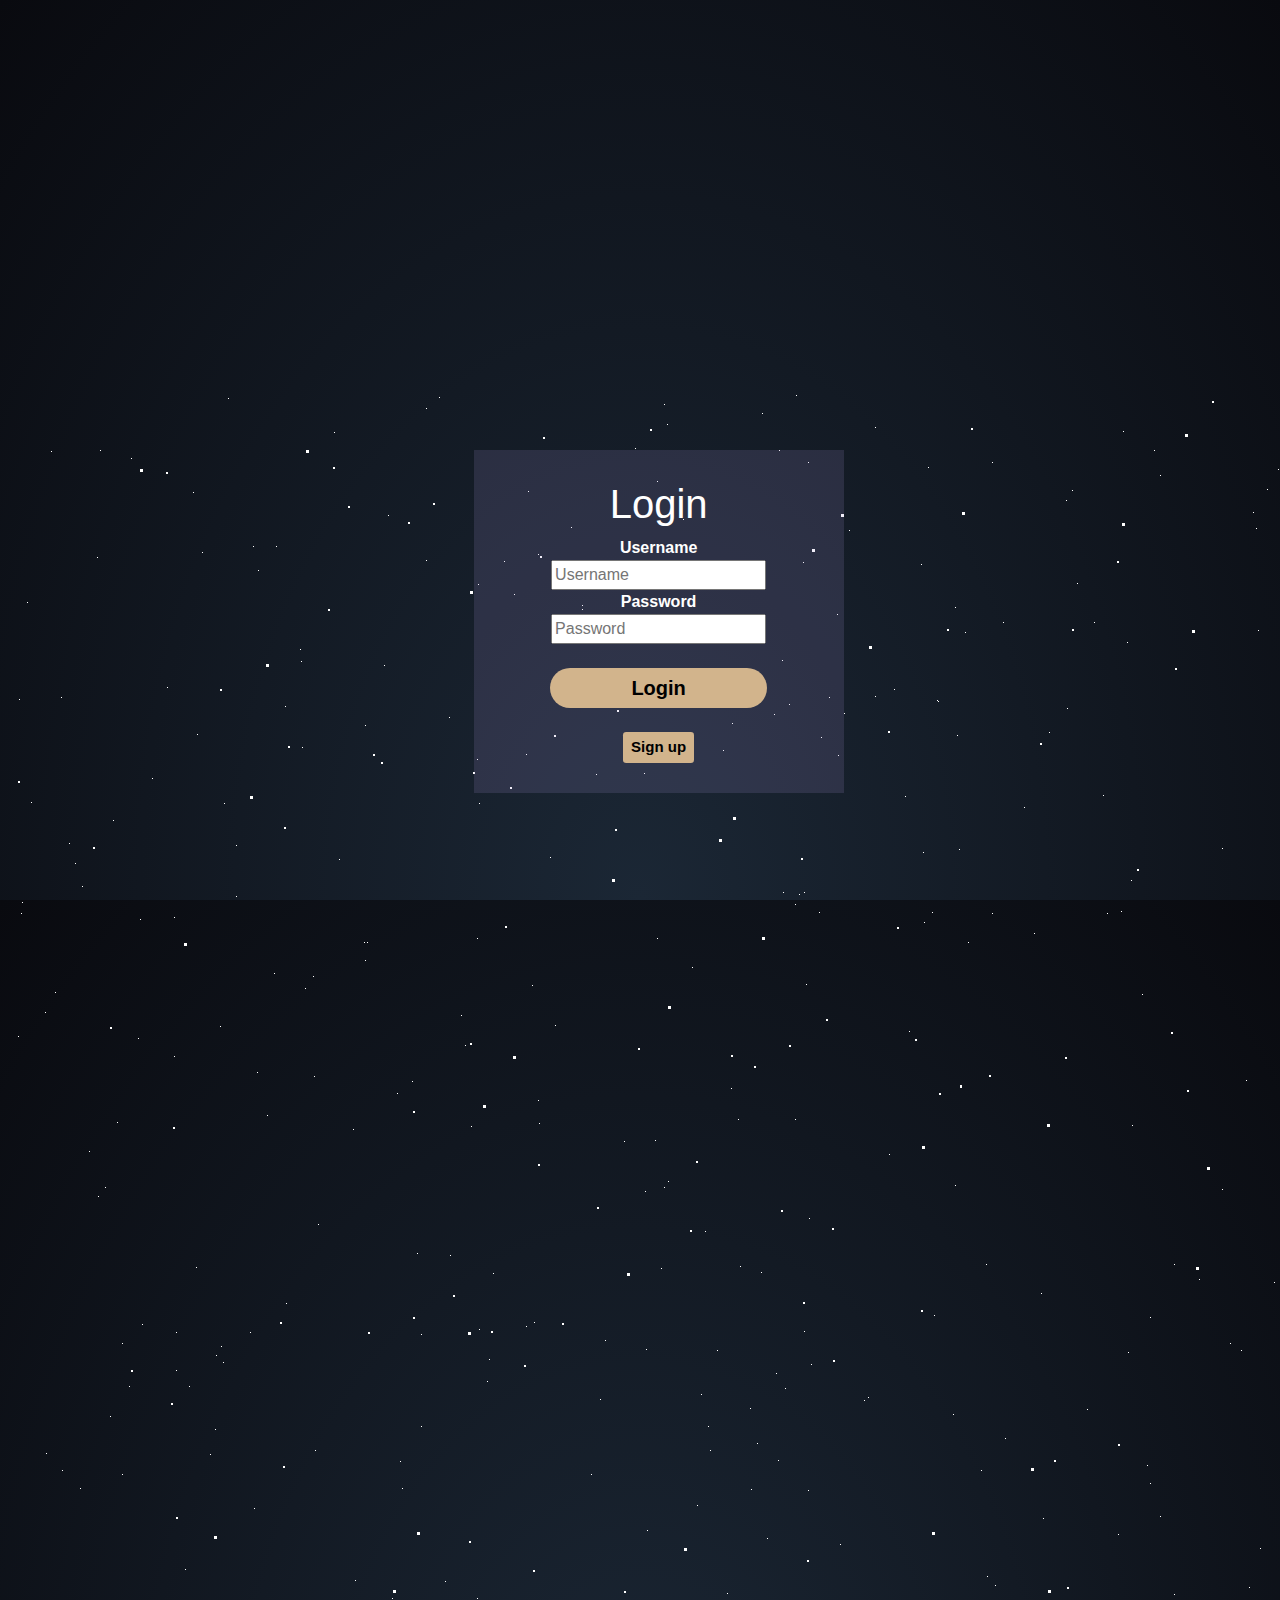
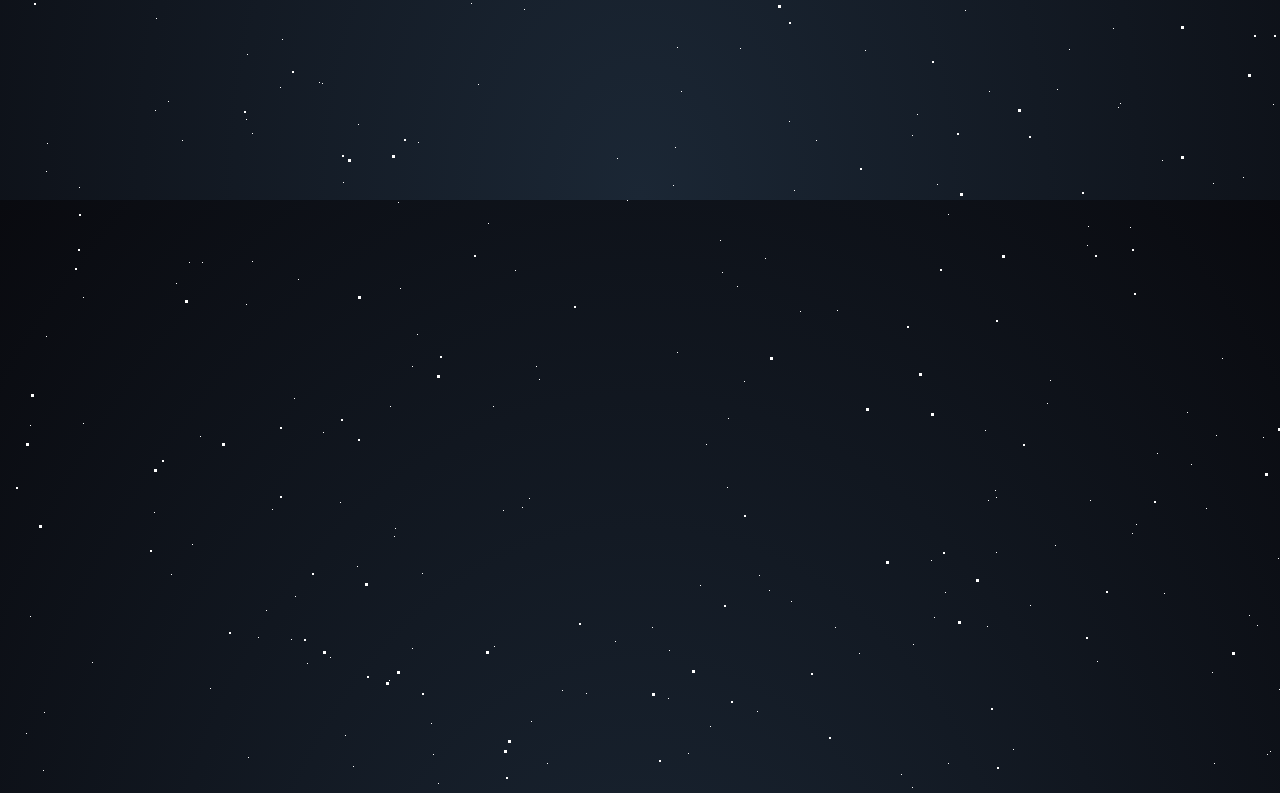
==== index.html @ b60993bc "Add files via upload" ====
<!DOCTYPE html>
<html lang="en">
<head>
        <title>Log In</title>
    <meta charset="UTF-8">
    <meta name="viewport" content="width=device-width, initial-scale=1.0">
    <meta http-equiv="X-UA-Compatible" content="ie=edge">
    <link href='https://fonts.googleapis.com/css?family=Lato:300,400,700' rel='stylesheet' type='text/css'>
    <link rel="stylesheet" href="CSS/style.css">
    <link rel="stylesheet" href="https://stackpath.bootstrapcdn.com/bootstrap/4.3.1/css/bootstrap.min.css" integrity="sha384-ggOyR0iXCbMQv3Xipma34MD+dH/1fQ784/j6cY/iJTQUOhcWr7x9JvoRxT2MZw1T" crossorigin="anonymous">
</head>
<body>
    <section class="wrapper">
        <div id="stars"></div>
        <div id="stars2"></div>
        <div id="stars3"></div>
    </section>

    <div id="wholepage">
            <!-- Login box creation -->
        <form  class="loginbox" autocomplete="off">
          <h1>Login</h1>
          <p>Username</p>
          <input type="text" id="userbox"  placeholder="Username">
          <p>Password</p>
          <input type="password" id="passwordbox" placeholder="Password">
          <br>
          <br>
          <button type="button" id="loginbutton" class="buttons" onclick="completeInfo();" >Login</button>
          <br>
          <br>
          </form>
      
            <!-- Sign up button creation -->
            <div id="signupDiv">
              <button id="signupbutton" class="btn btn-primary btn-sm" data-target="#popup" data-toggle="modal">Sign up</button>
            </div>
      
          <span id="loginResult"></span>
         <!-- <span id="userTaken"></span> -->
      
            <!-- Modal creation for registration-->
        <div class="modal fade" tabindex="-1" id="popup" data-keyboard="false" data-backdrop="static">
          <div class="modal-dialog modal-sm">
            <div class="modal-content">
              <div class="modal-header">
                <h4 id="registertitle" class="modal-title">Sign Up</h4>
                <button type="button" class="close" data-dismiss="modal" onclick="erase();">&times;</button>
      
              </div>
              <div class="modal-body">
                <form>
                  <div class="form-group">
                    <label for="inputUserName">Username</label>
                    <input class="form-control" type="text" id="inputUserName" />
                  </div>
                    <div class="form-group">
                      <label for="inputPassword">Password</label>
                      <input class="form-control" type="password" id="inputPassword" />
                    </div>
                </form>
              </div>
              <div class="modal-footer">
                <span id="registrationAlert"></span>
                <button id="registerButton" type="submit" class="btn btn-primary" onclick="register(); " >Register</button>
                <button type="button" class="btn btn-primary" data-dismiss="modal" onclick="erase();">Close</button>
              </div>
            </div>
          </div>
        </div>
      <script src="https://code.jquery.com/jquery-3.3.1.slim.min.js" integrity="sha384-q8i/X+965DzO0rT7abK41JStQIAqVgRVzpbzo5smXKp4YfRvH+8abtTE1Pi6jizo" crossorigin="anonymous"></script>
      <script src="https://cdnjs.cloudflare.com/ajax/libs/popper.js/1.14.7/umd/popper.min.js" integrity="sha384-UO2eT0CpHqdSJQ6hJty5KVphtPhzWj9WO1clHTMGa3JDZwrnQq4sF86dIHNDz0W1" crossorigin="anonymous"></script>
      <script src="https://stackpath.bootstrapcdn.com/bootstrap/4.3.1/js/bootstrap.min.js" integrity="sha384-JjSmVgyd0p3pXB1rRibZUAYoIIy6OrQ6VrjIEaFf/nJGzIxFDsf4x0xIM+B07jRM" crossorigin="anonymous"></script>
</body>
</html>
---- CSS/style.css ----
html {
    height: 100%;
    overflow: hidden;
    background: radial-gradient(ellipse at bottom, #1b2735 0%,#090a0f 100%);
}

.wrapper {
    position: absolute;
    top: 50%;
    left: 0;
    right: 0;
    color: #fff;
    text-align: center;
    letter-spacing: 10px;
    margin-top: -60px;
    padding-left: 10px;
}

h1{
    color: white;
    font-size: 90px;
}

#wholepage{
  width: 370px;
  padding: 30px;
  background: rgba(162, 148, 214, 0.164);
  position: absolute;
  text-align: center;
  margin: 0 auto;
  top: 50%;
  left: 37%;
}

#signupbutton
{
    background-color: tan;
    outline: none;
    border: none;
    color: black;
    font-weight: bold;
    font-size: 15px;
}

.loginbox p{
    margin: 0;
    padding: 0;
    font-weight: bold;
    color: white;
}

.buttons{
    background: tan;
    border: none;
    outline: none;
    height: 40px;
    font-size: 20px;
    font-weight: bold;
    width: 70%;
    border-radius: 30px;
}
.buttons:hover{
    background: rgb(32, 75, 168);
    color: white;
    border: none;
    outline: none;
    height: 40px;
    font-size: 20px;
    font-weight: bold;
    width: 70%;
    border-radius: 30px;
}

#stars {
    width: 1px;
    height: 1px;
    background: transparent;
    animation: animStar 50s linear infinite;
    box-shadow: 779px 1331px #fff, 324px 42px #fff, 303px 586px #fff,
    1312px 276px #fff, 451px 625px #fff, 521px 1931px #fff, 1087px 1871px #fff,
    36px 1546px #fff, 132px 934px #fff, 1698px 901px #fff, 1418px 664px #fff,
    1448px 1157px #fff, 1084px 232px #fff, 347px 1776px #fff, 1722px 243px #fff,
    1629px 835px #fff, 479px 969px #fff, 1231px 960px #fff, 586px 384px #fff,
    164px 527px #fff, 8px 646px #fff, 1150px 1126px #fff, 665px 1357px #fff,
    1556px 1982px #fff, 1260px 1961px #fff, 1675px 1741px #fff,
    1843px 1514px #fff, 718px 1628px #fff, 242px 1343px #fff, 1497px 1880px #fff,
    1364px 230px #fff, 1739px 1302px #fff, 636px 959px #fff, 304px 686px #fff,
    614px 751px #fff, 1935px 816px #fff, 1428px 60px #fff, 355px 335px #fff,
    1594px 158px #fff, 90px 60px #fff, 1553px 162px #fff, 1239px 1825px #fff,
    1945px 587px #fff, 749px 1785px #fff, 1987px 1172px #fff, 1301px 1237px #fff,
    1039px 342px #fff, 1585px 1481px #fff, 995px 1048px #fff, 524px 932px #fff,
    214px 413px #fff, 1701px 1300px #fff, 1037px 1613px #fff, 1871px 996px #fff,
    1360px 1635px #fff, 1110px 1313px #fff, 412px 1783px #fff, 1949px 177px #fff,
    903px 1854px #fff, 700px 1936px #fff, 378px 125px #fff, 308px 834px #fff,
    1118px 962px #fff, 1350px 1929px #fff, 781px 1811px #fff, 561px 137px #fff,
    757px 1148px #fff, 1670px 1979px #fff, 343px 739px #fff, 945px 795px #fff,
    576px 1903px #fff, 1078px 1436px #fff, 1583px 450px #fff, 1366px 474px #fff,
    297px 1873px #fff, 192px 162px #fff, 1624px 1633px #fff, 59px 453px #fff,
    82px 1872px #fff, 1933px 498px #fff, 1966px 1974px #fff, 1975px 1688px #fff,
    779px 314px #fff, 1858px 1543px #fff, 73px 1507px #fff, 1693px 975px #fff,
    1683px 108px #fff, 1768px 1654px #fff, 654px 14px #fff, 494px 171px #fff,
    1689px 1895px #fff, 1660px 263px #fff, 1031px 903px #fff, 1203px 1393px #fff,
    1333px 1421px #fff, 1113px 41px #fff, 1206px 1645px #fff, 1325px 1635px #fff,
    142px 388px #fff, 572px 215px #fff, 1535px 296px #fff, 1419px 407px #fff,
    1379px 1003px #fff, 329px 469px #fff, 1791px 1652px #fff, 935px 1802px #fff,
    1330px 1820px #fff, 421px 1933px #fff, 828px 365px #fff, 275px 316px #fff,
    707px 960px #fff, 1605px 1554px #fff, 625px 58px #fff, 717px 1697px #fff,
    1669px 246px #fff, 1925px 322px #fff, 1154px 1803px #fff, 1929px 295px #fff,
    1248px 240px #fff, 1045px 1755px #fff, 166px 942px #fff, 1888px 1773px #fff,
    678px 1963px #fff, 1370px 569px #fff, 1974px 1400px #fff, 1786px 460px #fff,
    51px 307px #fff, 784px 1400px #fff, 730px 1258px #fff, 1712px 393px #fff,
    416px 170px #fff, 1797px 1932px #fff, 572px 219px #fff, 1557px 1856px #fff,
    218px 8px #fff, 348px 1334px #fff, 469px 413px #fff, 385px 1738px #fff,
    1357px 1818px #fff, 240px 942px #fff, 248px 1847px #fff, 1535px 806px #fff,
    236px 1514px #fff, 1429px 1556px #fff, 73px 1633px #fff, 1398px 1121px #fff,
    671px 1301px #fff, 1404px 1663px #fff, 740px 1018px #fff, 1600px 377px #fff,
    785px 514px #fff, 112px 1084px #fff, 1915px 1887px #fff, 1463px 1848px #fff,
    687px 1115px #fff, 1268px 1768px #fff, 1729px 1425px #fff,
    1284px 1022px #fff, 801px 974px #fff, 1975px 1317px #fff, 1354px 834px #fff,
    1446px 1484px #fff, 1283px 1786px #fff, 11px 523px #fff, 1842px 236px #fff,
    1355px 654px #fff, 429px 7px #fff, 1033px 1128px #fff, 157px 297px #fff,
    545px 635px #fff, 52px 1080px #fff, 827px 1520px #fff, 1121px 490px #fff,
    9px 309px #fff, 1744px 1586px #fff, 1014px 417px #fff, 1534px 524px #fff,
    958px 552px #fff, 1403px 1496px #fff, 387px 703px #fff, 1522px 548px #fff,
    1355px 282px #fff, 1532px 601px #fff, 1838px 790px #fff, 290px 259px #fff,
    295px 598px #fff, 1601px 539px #fff, 1561px 1272px #fff, 34px 1922px #fff,
    1024px 543px #fff, 467px 369px #fff, 722px 333px #fff, 1976px 1255px #fff,
    766px 983px #fff, 1582px 1285px #fff, 12px 512px #fff, 617px 1410px #fff,
    682px 577px #fff, 1334px 1438px #fff, 439px 327px #fff, 1617px 1661px #fff,
    673px 129px #fff, 794px 941px #fff, 1386px 1902px #fff, 37px 1353px #fff,
    1467px 1353px #fff, 416px 18px #fff, 187px 344px #fff, 200px 1898px #fff,
    1491px 1619px #fff, 811px 347px #fff, 924px 1827px #fff, 945px 217px #fff,
    1735px 1228px #fff, 379px 1890px #fff, 79px 761px #fff, 825px 1837px #fff,
    1980px 1558px #fff, 1308px 1573px #fff, 1488px 1726px #fff,
    382px 1208px #fff, 522px 595px #fff, 1277px 1898px #fff, 354px 552px #fff,
    161px 1784px #fff, 614px 251px #fff, 526px 1576px #fff, 17px 212px #fff,
    179px 996px #fff, 467px 1208px #fff, 1944px 1838px #fff, 1140px 1093px #fff,
    858px 1007px #fff, 200px 1064px #fff, 423px 1964px #fff, 1945px 439px #fff,
    1377px 689px #fff, 1120px 1437px #fff, 1876px 668px #fff, 907px 1324px #fff,
    343px 1976px #fff, 1816px 1501px #fff, 1849px 177px #fff, 647px 91px #fff,
    1984px 1012px #fff, 1336px 1300px #fff, 128px 648px #fff, 305px 1060px #fff,
    1324px 826px #fff, 1263px 1314px #fff, 1801px 629px #fff, 1614px 1555px #fff,
    1634px 90px #fff, 1603px 452px #fff, 891px 1984px #fff, 1556px 1906px #fff,
    121px 68px #fff, 1676px 1714px #fff, 516px 936px #fff, 1947px 1492px #fff,
    1455px 1519px #fff, 45px 602px #fff, 205px 1039px #fff, 793px 172px #fff,
    1562px 1739px #fff, 1056px 110px #fff, 1512px 379px #fff, 1795px 1621px #fff,
    1848px 607px #fff, 262px 1719px #fff, 477px 991px #fff, 483px 883px #fff,
    1239px 1197px #fff, 1496px 647px #fff, 1649px 25px #fff, 1491px 1946px #fff,
    119px 996px #fff, 179px 1472px #fff, 1341px 808px #fff, 1565px 1700px #fff,
    407px 1544px #fff, 1754px 357px #fff, 1288px 981px #fff, 902px 1997px #fff,
    1755px 1668px #fff, 186px 877px #fff, 1202px 1882px #fff, 461px 1213px #fff,
    1400px 748px #fff, 1969px 1899px #fff, 809px 522px #fff, 514px 1219px #fff,
    374px 275px #fff, 938px 1973px #fff, 357px 552px #fff, 144px 1722px #fff,
    1572px 912px #fff, 402px 1858px #fff, 1544px 1195px #fff, 667px 1257px #fff,
    727px 1496px #fff, 993px 232px #fff, 1772px 313px #fff, 1040px 1590px #fff,
    1204px 1973px #fff, 1268px 79px #fff, 1555px 1048px #fff, 986px 1707px #fff,
    978px 1710px #fff, 713px 360px #fff, 407px 863px #fff, 461px 736px #fff,
    284px 1608px #fff, 103px 430px #fff, 1283px 1319px #fff, 977px 1186px #fff,
    1966px 1516px #fff, 1287px 1129px #fff, 70px 1098px #fff, 1189px 889px #fff,
    1126px 1734px #fff, 309px 1292px #fff, 879px 764px #fff, 65px 473px #fff,
    1003px 1959px #fff, 658px 791px #fff, 402px 1576px #fff, 35px 622px #fff,
    529px 1589px #fff, 164px 666px #fff, 1876px 1290px #fff, 1541px 526px #fff,
    270px 1297px #fff, 440px 865px #fff, 1500px 802px #fff, 182px 1754px #fff,
    1264px 892px #fff, 272px 1249px #fff, 1289px 1535px #fff, 190px 1646px #fff,
    955px 242px #fff, 1456px 1597px #fff, 1727px 1983px #fff, 635px 801px #fff,
    226px 455px #fff, 1396px 1710px #fff, 849px 1863px #fff, 237px 1264px #fff,
    839px 140px #fff, 1122px 735px #fff, 1280px 15px #fff, 1318px 242px #fff,
    1819px 1148px #fff, 333px 1392px #fff, 1949px 553px #fff, 1878px 1332px #fff,
    467px 548px #fff, 1812px 1082px #fff, 1067px 193px #fff, 243px 156px #fff,
    483px 1616px #fff, 1714px 933px #fff, 759px 1800px #fff, 1822px 995px #fff,
    1877px 572px #fff, 581px 1084px #fff, 107px 732px #fff, 642px 1837px #fff,
    166px 1493px #fff, 1555px 198px #fff, 819px 307px #fff, 947px 345px #fff,
    827px 224px #fff, 927px 1394px #fff, 540px 467px #fff, 1093px 405px #fff,
    1140px 927px #fff, 130px 529px #fff, 33px 1980px #fff, 1147px 1663px #fff,
    1616px 1436px #fff, 528px 710px #fff, 798px 1100px #fff, 505px 1480px #fff,
    899px 641px #fff, 1909px 1949px #fff, 1311px 964px #fff, 979px 1301px #fff,
    1393px 969px #fff, 1793px 1886px #fff, 292px 357px #fff, 1196px 1718px #fff,
    1290px 1994px #fff, 537px 1973px #fff, 1181px 1674px #fff,
    1740px 1566px #fff, 1307px 265px #fff, 922px 522px #fff, 1892px 472px #fff,
    384px 1746px #fff, 392px 1098px #fff, 647px 548px #fff, 390px 1498px #fff,
    1246px 138px #fff, 730px 876px #fff, 192px 1472px #fff, 1790px 1789px #fff,
    928px 311px #fff, 1253px 1647px #fff, 747px 1921px #fff, 1561px 1025px #fff,
    1533px 1292px #fff, 1985px 195px #fff, 728px 729px #fff, 1712px 1936px #fff,
    512px 1717px #fff, 1528px 483px #fff, 313px 1642px #fff, 281px 1849px #fff,
    1212px 799px #fff, 435px 1191px #fff, 1422px 611px #fff, 1718px 1964px #fff,
    411px 944px #fff, 210px 636px #fff, 1502px 1295px #fff, 1434px 349px #fff,
    769px 60px #fff, 747px 1053px #fff, 789px 504px #fff, 1436px 1264px #fff,
    1893px 1225px #fff, 1394px 1788px #fff, 1108px 1317px #fff,
    1673px 1395px #fff, 854px 1010px #fff, 1705px 80px #fff, 1858px 148px #fff,
    1729px 344px #fff, 1388px 664px #fff, 895px 406px #fff, 1479px 157px #fff,
    1441px 1157px #fff, 552px 1900px #fff, 516px 364px #fff, 1647px 189px #fff,
    1427px 1071px #fff, 785px 729px #fff, 1080px 1710px #fff, 504px 204px #fff,
    1177px 1622px #fff, 657px 34px #fff, 1296px 1099px #fff, 248px 180px #fff,
    1212px 1568px #fff, 667px 1562px #fff, 695px 841px #fff, 1608px 1247px #fff,
    751px 882px #fff, 87px 167px #fff, 607px 1368px #fff, 1363px 1203px #fff,
    1836px 317px #fff, 1668px 1703px #fff, 830px 1154px #fff, 1721px 1398px #fff,
    1601px 1280px #fff, 976px 874px #fff, 1743px 254px #fff, 1020px 1815px #fff,
    1670px 1766px #fff, 1890px 735px #fff, 1379px 136px #fff, 1864px 695px #fff,
    206px 965px #fff, 1404px 1932px #fff, 1923px 1360px #fff, 247px 682px #fff,
    519px 1708px #fff, 645px 750px #fff, 1164px 1204px #fff, 834px 323px #fff,
    172px 1350px #fff, 213px 972px #fff, 1837px 190px #fff, 285px 1806px #fff,
    1047px 1299px #fff, 1548px 825px #fff, 1730px 324px #fff, 1346px 1909px #fff,
    772px 270px #fff, 345px 1190px #fff, 478px 1433px #fff, 1479px 25px #fff,
    1994px 1830px #fff, 1744px 732px #fff, 20px 1635px #fff, 690px 1795px #fff,
    1594px 569px #fff, 579px 245px #fff, 1398px 733px #fff, 408px 1352px #fff,
    1774px 120px #fff, 1152px 1370px #fff, 1698px 1810px #fff, 710px 1450px #fff,
    665px 286px #fff, 493px 1720px #fff, 786px 5px #fff, 637px 1140px #fff,
    764px 324px #fff, 927px 310px #fff, 938px 1424px #fff, 1884px 744px #fff,
    913px 462px #fff, 1831px 1936px #fff, 1527px 249px #fff, 36px 1381px #fff,
    1597px 581px #fff, 1530px 355px #fff, 949px 459px #fff, 799px 828px #fff,
    242px 1471px #fff, 654px 797px #fff, 796px 594px #fff, 1365px 678px #fff,
    752px 23px #fff, 1630px 541px #fff, 982px 72px #fff, 1733px 1831px #fff,
    21px 412px #fff, 775px 998px #fff, 335px 1945px #fff, 264px 583px #fff,
    158px 1311px #fff, 528px 164px #fff, 1978px 574px #fff, 717px 1203px #fff,
    734px 1591px #fff, 1555px 820px #fff, 16px 1943px #fff, 1625px 1177px #fff,
    1236px 690px #fff, 1585px 1590px #fff, 1737px 1728px #fff, 721px 698px #fff,
    1804px 1186px #fff, 166px 980px #fff, 1850px 230px #fff, 330px 1712px #fff,
    95px 797px #fff, 1948px 1078px #fff, 469px 939px #fff, 1269px 1899px #fff,
    955px 1220px #fff, 1137px 1075px #fff, 312px 1293px #fff, 986px 1762px #fff,
    1103px 1238px #fff, 428px 1993px #fff, 355px 570px #fff, 977px 1836px #fff,
    1395px 1092px #fff, 276px 913px #fff, 1743px 656px #fff, 773px 502px #fff,
    1686px 1322px #fff, 1516px 1945px #fff, 1334px 501px #fff, 266px 156px #fff,
    455px 655px #fff, 798px 72px #fff, 1059px 1259px #fff, 1402px 1687px #fff,
    236px 1329px #fff, 1455px 786px #fff, 146px 1228px #fff, 1851px 823px #fff,
    1062px 100px #fff, 1220px 953px #fff, 20px 1826px #fff, 36px 1063px #fff,
    1525px 338px #fff, 790px 1521px #fff, 741px 1099px #fff, 288px 1489px #fff,
    700px 1060px #fff, 390px 1071px #fff, 411px 1036px #fff, 1853px 1072px #fff,
    1446px 1085px #fff, 1164px 874px #fff, 924px 925px #fff, 291px 271px #fff,
    1257px 1964px #fff, 1580px 1352px #fff, 1507px 1216px #fff, 211px 956px #fff,
    985px 1195px #fff, 975px 1640px #fff, 518px 101px #fff, 663px 1395px #fff,
    914px 532px #fff, 145px 1320px #fff, 69px 1397px #fff, 982px 523px #fff,
    257px 725px #fff, 1599px 831px #fff, 1636px 1513px #fff, 1250px 1158px #fff,
    1132px 604px #fff, 183px 102px #fff, 1057px 318px #fff, 1247px 1835px #fff,
    1983px 1110px #fff, 1077px 1455px #fff, 921px 1770px #fff, 806px 1350px #fff,
    1938px 1992px #fff, 855px 1260px #fff, 902px 1345px #fff, 658px 1908px #fff,
    1845px 679px #fff, 712px 1482px #fff, 595px 950px #fff, 1784px 1992px #fff,
    1847px 1785px #fff, 691px 1004px #fff, 175px 1179px #fff, 1666px 1911px #fff,
    41px 61px #fff, 971px 1080px #fff, 1830px 1450px #fff, 1351px 1518px #fff,
    1257px 99px #fff, 1395px 1498px #fff, 1117px 252px #fff, 1779px 597px #fff,
    1346px 729px #fff, 1108px 1144px #fff, 402px 691px #fff, 72px 496px #fff,
    1673px 1604px #fff, 1497px 974px #fff, 1865px 1664px #fff, 88px 806px #fff,
    918px 77px #fff, 244px 1118px #fff, 256px 1820px #fff, 1851px 1840px #fff,
    605px 1851px #fff, 634px 383px #fff, 865px 37px #fff, 943px 1024px #fff,
    1951px 177px #fff, 1097px 523px #fff, 985px 1700px #fff, 1243px 122px #fff,
    768px 1070px #fff, 468px 194px #fff, 320px 1867px #fff, 1850px 185px #fff,
    380px 1616px #fff, 468px 1294px #fff, 1122px 1743px #fff, 884px 299px #fff,
    1300px 1917px #fff, 1860px 396px #fff, 1270px 990px #fff, 529px 733px #fff,
    1975px 1347px #fff, 1885px 685px #fff, 226px 506px #fff, 651px 878px #fff,
    1323px 680px #fff, 1284px 680px #fff, 238px 1967px #fff, 911px 174px #fff,
    1111px 521px #fff, 1150px 85px #fff, 794px 502px #fff, 484px 1856px #fff,
    1809px 368px #fff, 112px 953px #fff, 590px 1009px #fff, 1655px 311px #fff,
    100px 1026px #fff, 1803px 352px #fff, 865px 306px #fff, 1077px 1019px #fff,
    1335px 872px #fff, 1647px 1298px #fff, 1233px 1387px #fff, 698px 1036px #fff,
    659px 1860px #fff, 388px 1412px #fff, 1212px 458px #fff, 755px 1468px #fff,
    696px 1654px #fff, 1144px 60px #fff;
}

#stars:after {
    content: '';
    position: absolute;
    top: 2000px;
    width: 1px;
    height: 1px;
    background: transparent;
    box-shadow: 779px 1331px #fff, 324px 42px #fff, 303px 586px #fff,
    1312px 276px #fff, 451px 625px #fff, 521px 1931px #fff, 1087px 1871px #fff,
    36px 1546px #fff, 132px 934px #fff, 1698px 901px #fff, 1418px 664px #fff,
    1448px 1157px #fff, 1084px 232px #fff, 347px 1776px #fff, 1722px 243px #fff,
    1629px 835px #fff, 479px 969px #fff, 1231px 960px #fff, 586px 384px #fff,
    164px 527px #fff, 8px 646px #fff, 1150px 1126px #fff, 665px 1357px #fff,
    1556px 1982px #fff, 1260px 1961px #fff, 1675px 1741px #fff,
    1843px 1514px #fff, 718px 1628px #fff, 242px 1343px #fff, 1497px 1880px #fff,
    1364px 230px #fff, 1739px 1302px #fff, 636px 959px #fff, 304px 686px #fff,
    614px 751px #fff, 1935px 816px #fff, 1428px 60px #fff, 355px 335px #fff,
    1594px 158px #fff, 90px 60px #fff, 1553px 162px #fff, 1239px 1825px #fff,
    1945px 587px #fff, 749px 1785px #fff, 1987px 1172px #fff, 1301px 1237px #fff,
    1039px 342px #fff, 1585px 1481px #fff, 995px 1048px #fff, 524px 932px #fff,
    214px 413px #fff, 1701px 1300px #fff, 1037px 1613px #fff, 1871px 996px #fff,
    1360px 1635px #fff, 1110px 1313px #fff, 412px 1783px #fff, 1949px 177px #fff,
    903px 1854px #fff, 700px 1936px #fff, 378px 125px #fff, 308px 834px #fff,
    1118px 962px #fff, 1350px 1929px #fff, 781px 1811px #fff, 561px 137px #fff,
    757px 1148px #fff, 1670px 1979px #fff, 343px 739px #fff, 945px 795px #fff,
    576px 1903px #fff, 1078px 1436px #fff, 1583px 450px #fff, 1366px 474px #fff,
    297px 1873px #fff, 192px 162px #fff, 1624px 1633px #fff, 59px 453px #fff,
    82px 1872px #fff, 1933px 498px #fff, 1966px 1974px #fff, 1975px 1688px #fff,
    779px 314px #fff, 1858px 1543px #fff, 73px 1507px #fff, 1693px 975px #fff,
    1683px 108px #fff, 1768px 1654px #fff, 654px 14px #fff, 494px 171px #fff,
    1689px 1895px #fff, 1660px 263px #fff, 1031px 903px #fff, 1203px 1393px #fff,
    1333px 1421px #fff, 1113px 41px #fff, 1206px 1645px #fff, 1325px 1635px #fff,
    142px 388px #fff, 572px 215px #fff, 1535px 296px #fff, 1419px 407px #fff,
    1379px 1003px #fff, 329px 469px #fff, 1791px 1652px #fff, 935px 1802px #fff,
    1330px 1820px #fff, 421px 1933px #fff, 828px 365px #fff, 275px 316px #fff,
    707px 960px #fff, 1605px 1554px #fff, 625px 58px #fff, 717px 1697px #fff,
    1669px 246px #fff, 1925px 322px #fff, 1154px 1803px #fff, 1929px 295px #fff,
    1248px 240px #fff, 1045px 1755px #fff, 166px 942px #fff, 1888px 1773px #fff,
    678px 1963px #fff, 1370px 569px #fff, 1974px 1400px #fff, 1786px 460px #fff,
    51px 307px #fff, 784px 1400px #fff, 730px 1258px #fff, 1712px 393px #fff,
    416px 170px #fff, 1797px 1932px #fff, 572px 219px #fff, 1557px 1856px #fff,
    218px 8px #fff, 348px 1334px #fff, 469px 413px #fff, 385px 1738px #fff,
    1357px 1818px #fff, 240px 942px #fff, 248px 1847px #fff, 1535px 806px #fff,
    236px 1514px #fff, 1429px 1556px #fff, 73px 1633px #fff, 1398px 1121px #fff,
    671px 1301px #fff, 1404px 1663px #fff, 740px 1018px #fff, 1600px 377px #fff,
    785px 514px #fff, 112px 1084px #fff, 1915px 1887px #fff, 1463px 1848px #fff,
    687px 1115px #fff, 1268px 1768px #fff, 1729px 1425px #fff,
    1284px 1022px #fff, 801px 974px #fff, 1975px 1317px #fff, 1354px 834px #fff,
    1446px 1484px #fff, 1283px 1786px #fff, 11px 523px #fff, 1842px 236px #fff,
    1355px 654px #fff, 429px 7px #fff, 1033px 1128px #fff, 157px 297px #fff,
    545px 635px #fff, 52px 1080px #fff, 827px 1520px #fff, 1121px 490px #fff,
    9px 309px #fff, 1744px 1586px #fff, 1014px 417px #fff, 1534px 524px #fff,
    958px 552px #fff, 1403px 1496px #fff, 387px 703px #fff, 1522px 548px #fff,
    1355px 282px #fff, 1532px 601px #fff, 1838px 790px #fff, 290px 259px #fff,
    295px 598px #fff, 1601px 539px #fff, 1561px 1272px #fff, 34px 1922px #fff,
    1024px 543px #fff, 467px 369px #fff, 722px 333px #fff, 1976px 1255px #fff,
    766px 983px #fff, 1582px 1285px #fff, 12px 512px #fff, 617px 1410px #fff,
    682px 577px #fff, 1334px 1438px #fff, 439px 327px #fff, 1617px 1661px #fff,
    673px 129px #fff, 794px 941px #fff, 1386px 1902px #fff, 37px 1353px #fff,
    1467px 1353px #fff, 416px 18px #fff, 187px 344px #fff, 200px 1898px #fff,
    1491px 1619px #fff, 811px 347px #fff, 924px 1827px #fff, 945px 217px #fff,
    1735px 1228px #fff, 379px 1890px #fff, 79px 761px #fff, 825px 1837px #fff,
    1980px 1558px #fff, 1308px 1573px #fff, 1488px 1726px #fff,
    382px 1208px #fff, 522px 595px #fff, 1277px 1898px #fff, 354px 552px #fff,
    161px 1784px #fff, 614px 251px #fff, 526px 1576px #fff, 17px 212px #fff,
    179px 996px #fff, 467px 1208px #fff, 1944px 1838px #fff, 1140px 1093px #fff,
    858px 1007px #fff, 200px 1064px #fff, 423px 1964px #fff, 1945px 439px #fff,
    1377px 689px #fff, 1120px 1437px #fff, 1876px 668px #fff, 907px 1324px #fff,
    343px 1976px #fff, 1816px 1501px #fff, 1849px 177px #fff, 647px 91px #fff,
    1984px 1012px #fff, 1336px 1300px #fff, 128px 648px #fff, 305px 1060px #fff,
    1324px 826px #fff, 1263px 1314px #fff, 1801px 629px #fff, 1614px 1555px #fff,
    1634px 90px #fff, 1603px 452px #fff, 891px 1984px #fff, 1556px 1906px #fff,
    121px 68px #fff, 1676px 1714px #fff, 516px 936px #fff, 1947px 1492px #fff,
    1455px 1519px #fff, 45px 602px #fff, 205px 1039px #fff, 793px 172px #fff,
    1562px 1739px #fff, 1056px 110px #fff, 1512px 379px #fff, 1795px 1621px #fff,
    1848px 607px #fff, 262px 1719px #fff, 477px 991px #fff, 483px 883px #fff,
    1239px 1197px #fff, 1496px 647px #fff, 1649px 25px #fff, 1491px 1946px #fff,
    119px 996px #fff, 179px 1472px #fff, 1341px 808px #fff, 1565px 1700px #fff,
    407px 1544px #fff, 1754px 357px #fff, 1288px 981px #fff, 902px 1997px #fff,
    1755px 1668px #fff, 186px 877px #fff, 1202px 1882px #fff, 461px 1213px #fff,
    1400px 748px #fff, 1969px 1899px #fff, 809px 522px #fff, 514px 1219px #fff,
    374px 275px #fff, 938px 1973px #fff, 357px 552px #fff, 144px 1722px #fff,
    1572px 912px #fff, 402px 1858px #fff, 1544px 1195px #fff, 667px 1257px #fff,
    727px 1496px #fff, 993px 232px #fff, 1772px 313px #fff, 1040px 1590px #fff,
    1204px 1973px #fff, 1268px 79px #fff, 1555px 1048px #fff, 986px 1707px #fff,
    978px 1710px #fff, 713px 360px #fff, 407px 863px #fff, 461px 736px #fff,
    284px 1608px #fff, 103px 430px #fff, 1283px 1319px #fff, 977px 1186px #fff,
    1966px 1516px #fff, 1287px 1129px #fff, 70px 1098px #fff, 1189px 889px #fff,
    1126px 1734px #fff, 309px 1292px #fff, 879px 764px #fff, 65px 473px #fff,
    1003px 1959px #fff, 658px 791px #fff, 402px 1576px #fff, 35px 622px #fff,
    529px 1589px #fff, 164px 666px #fff, 1876px 1290px #fff, 1541px 526px #fff,
    270px 1297px #fff, 440px 865px #fff, 1500px 802px #fff, 182px 1754px #fff,
    1264px 892px #fff, 272px 1249px #fff, 1289px 1535px #fff, 190px 1646px #fff,
    955px 242px #fff, 1456px 1597px #fff, 1727px 1983px #fff, 635px 801px #fff,
    226px 455px #fff, 1396px 1710px #fff, 849px 1863px #fff, 237px 1264px #fff,
    839px 140px #fff, 1122px 735px #fff, 1280px 15px #fff, 1318px 242px #fff,
    1819px 1148px #fff, 333px 1392px #fff, 1949px 553px #fff, 1878px 1332px #fff,
    467px 548px #fff, 1812px 1082px #fff, 1067px 193px #fff, 243px 156px #fff,
    483px 1616px #fff, 1714px 933px #fff, 759px 1800px #fff, 1822px 995px #fff,
    1877px 572px #fff, 581px 1084px #fff, 107px 732px #fff, 642px 1837px #fff,
    166px 1493px #fff, 1555px 198px #fff, 819px 307px #fff, 947px 345px #fff,
    827px 224px #fff, 927px 1394px #fff, 540px 467px #fff, 1093px 405px #fff,
    1140px 927px #fff, 130px 529px #fff, 33px 1980px #fff, 1147px 1663px #fff,
    1616px 1436px #fff, 528px 710px #fff, 798px 1100px #fff, 505px 1480px #fff,
    899px 641px #fff, 1909px 1949px #fff, 1311px 964px #fff, 979px 1301px #fff,
    1393px 969px #fff, 1793px 1886px #fff, 292px 357px #fff, 1196px 1718px #fff,
    1290px 1994px #fff, 537px 1973px #fff, 1181px 1674px #fff,
    1740px 1566px #fff, 1307px 265px #fff, 922px 522px #fff, 1892px 472px #fff,
    384px 1746px #fff, 392px 1098px #fff, 647px 548px #fff, 390px 1498px #fff,
    1246px 138px #fff, 730px 876px #fff, 192px 1472px #fff, 1790px 1789px #fff,
    928px 311px #fff, 1253px 1647px #fff, 747px 1921px #fff, 1561px 1025px #fff,
    1533px 1292px #fff, 1985px 195px #fff, 728px 729px #fff, 1712px 1936px #fff,
    512px 1717px #fff, 1528px 483px #fff, 313px 1642px #fff, 281px 1849px #fff,
    1212px 799px #fff, 435px 1191px #fff, 1422px 611px #fff, 1718px 1964px #fff,
    411px 944px #fff, 210px 636px #fff, 1502px 1295px #fff, 1434px 349px #fff,
    769px 60px #fff, 747px 1053px #fff, 789px 504px #fff, 1436px 1264px #fff,
    1893px 1225px #fff, 1394px 1788px #fff, 1108px 1317px #fff,
    1673px 1395px #fff, 854px 1010px #fff, 1705px 80px #fff, 1858px 148px #fff,
    1729px 344px #fff, 1388px 664px #fff, 895px 406px #fff, 1479px 157px #fff,
    1441px 1157px #fff, 552px 1900px #fff, 516px 364px #fff, 1647px 189px #fff,
    1427px 1071px #fff, 785px 729px #fff, 1080px 1710px #fff, 504px 204px #fff,
    1177px 1622px #fff, 657px 34px #fff, 1296px 1099px #fff, 248px 180px #fff,
    1212px 1568px #fff, 667px 1562px #fff, 695px 841px #fff, 1608px 1247px #fff,
    751px 882px #fff, 87px 167px #fff, 607px 1368px #fff, 1363px 1203px #fff,
    1836px 317px #fff, 1668px 1703px #fff, 830px 1154px #fff, 1721px 1398px #fff,
    1601px 1280px #fff, 976px 874px #fff, 1743px 254px #fff, 1020px 1815px #fff,
    1670px 1766px #fff, 1890px 735px #fff, 1379px 136px #fff, 1864px 695px #fff,
    206px 965px #fff, 1404px 1932px #fff, 1923px 1360px #fff, 247px 682px #fff,
    519px 1708px #fff, 645px 750px #fff, 1164px 1204px #fff, 834px 323px #fff,
    172px 1350px #fff, 213px 972px #fff, 1837px 190px #fff, 285px 1806px #fff,
    1047px 1299px #fff, 1548px 825px #fff, 1730px 324px #fff, 1346px 1909px #fff,
    772px 270px #fff, 345px 1190px #fff, 478px 1433px #fff, 1479px 25px #fff,
    1994px 1830px #fff, 1744px 732px #fff, 20px 1635px #fff, 690px 1795px #fff,
    1594px 569px #fff, 579px 245px #fff, 1398px 733px #fff, 408px 1352px #fff,
    1774px 120px #fff, 1152px 1370px #fff, 1698px 1810px #fff, 710px 1450px #fff,
    665px 286px #fff, 493px 1720px #fff, 786px 5px #fff, 637px 1140px #fff,
    764px 324px #fff, 927px 310px #fff, 938px 1424px #fff, 1884px 744px #fff,
    913px 462px #fff, 1831px 1936px #fff, 1527px 249px #fff, 36px 1381px #fff,
    1597px 581px #fff, 1530px 355px #fff, 949px 459px #fff, 799px 828px #fff,
    242px 1471px #fff, 654px 797px #fff, 796px 594px #fff, 1365px 678px #fff,
    752px 23px #fff, 1630px 541px #fff, 982px 72px #fff, 1733px 1831px #fff,
    21px 412px #fff, 775px 998px #fff, 335px 1945px #fff, 264px 583px #fff,
    158px 1311px #fff, 528px 164px #fff, 1978px 574px #fff, 717px 1203px #fff,
    734px 1591px #fff, 1555px 820px #fff, 16px 1943px #fff, 1625px 1177px #fff,
    1236px 690px #fff, 1585px 1590px #fff, 1737px 1728px #fff, 721px 698px #fff,
    1804px 1186px #fff, 166px 980px #fff, 1850px 230px #fff, 330px 1712px #fff,
    95px 797px #fff, 1948px 1078px #fff, 469px 939px #fff, 1269px 1899px #fff,
    955px 1220px #fff, 1137px 1075px #fff, 312px 1293px #fff, 986px 1762px #fff,
    1103px 1238px #fff, 428px 1993px #fff, 355px 570px #fff, 977px 1836px #fff,
    1395px 1092px #fff, 276px 913px #fff, 1743px 656px #fff, 773px 502px #fff,
    1686px 1322px #fff, 1516px 1945px #fff, 1334px 501px #fff, 266px 156px #fff,
    455px 655px #fff, 798px 72px #fff, 1059px 1259px #fff, 1402px 1687px #fff,
    236px 1329px #fff, 1455px 786px #fff, 146px 1228px #fff, 1851px 823px #fff,
    1062px 100px #fff, 1220px 953px #fff, 20px 1826px #fff, 36px 1063px #fff,
    1525px 338px #fff, 790px 1521px #fff, 741px 1099px #fff, 288px 1489px #fff,
    700px 1060px #fff, 390px 1071px #fff, 411px 1036px #fff, 1853px 1072px #fff,
    1446px 1085px #fff, 1164px 874px #fff, 924px 925px #fff, 291px 271px #fff,
    1257px 1964px #fff, 1580px 1352px #fff, 1507px 1216px #fff, 211px 956px #fff,
    985px 1195px #fff, 975px 1640px #fff, 518px 101px #fff, 663px 1395px #fff,
    914px 532px #fff, 145px 1320px #fff, 69px 1397px #fff, 982px 523px #fff,
    257px 725px #fff, 1599px 831px #fff, 1636px 1513px #fff, 1250px 1158px #fff,
    1132px 604px #fff, 183px 102px #fff, 1057px 318px #fff, 1247px 1835px #fff,
    1983px 1110px #fff, 1077px 1455px #fff, 921px 1770px #fff, 806px 1350px #fff,
    1938px 1992px #fff, 855px 1260px #fff, 902px 1345px #fff, 658px 1908px #fff,
    1845px 679px #fff, 712px 1482px #fff, 595px 950px #fff, 1784px 1992px #fff,
    1847px 1785px #fff, 691px 1004px #fff, 175px 1179px #fff, 1666px 1911px #fff,
    41px 61px #fff, 971px 1080px #fff, 1830px 1450px #fff, 1351px 1518px #fff,
    1257px 99px #fff, 1395px 1498px #fff, 1117px 252px #fff, 1779px 597px #fff,
    1346px 729px #fff, 1108px 1144px #fff, 402px 691px #fff, 72px 496px #fff,
    1673px 1604px #fff, 1497px 974px #fff, 1865px 1664px #fff, 88px 806px #fff,
    918px 77px #fff, 244px 1118px #fff, 256px 1820px #fff, 1851px 1840px #fff,
    605px 1851px #fff, 634px 383px #fff, 865px 37px #fff, 943px 1024px #fff,
    1951px 177px #fff, 1097px 523px #fff, 985px 1700px #fff, 1243px 122px #fff,
    768px 1070px #fff, 468px 194px #fff, 320px 1867px #fff, 1850px 185px #fff,
    380px 1616px #fff, 468px 1294px #fff, 1122px 1743px #fff, 884px 299px #fff,
    1300px 1917px #fff, 1860px 396px #fff, 1270px 990px #fff, 529px 733px #fff,
    1975px 1347px #fff, 1885px 685px #fff, 226px 506px #fff, 651px 878px #fff,
    1323px 680px #fff, 1284px 680px #fff, 238px 1967px #fff, 911px 174px #fff,
    1111px 521px #fff, 1150px 85px #fff, 794px 502px #fff, 484px 1856px #fff,
    1809px 368px #fff, 112px 953px #fff, 590px 1009px #fff, 1655px 311px #fff,
    100px 1026px #fff, 1803px 352px #fff, 865px 306px #fff, 1077px 1019px #fff,
    1335px 872px #fff, 1647px 1298px #fff, 1233px 1387px #fff, 698px 1036px #fff,
    659px 1860px #fff, 388px 1412px #fff, 1212px 458px #fff, 755px 1468px #fff,
    696px 1654px #fff, 1144px 60px #fff;
}

#stars2 {
    width: 2px;
    height: 2px;
    background: transparent;
    animation: animStar 100s linear infinite;
    box-shadow: 1448px 320px #fff, 1775px 1663px #fff, 332px 1364px #fff,
    878px 340px #fff, 569px 1832px #fff, 1422px 1684px #fff, 1946px 1907px #fff,
    121px 979px #fff, 1044px 1069px #fff, 463px 381px #fff, 423px 112px #fff,
    523px 1179px #fff, 779px 654px #fff, 1398px 694px #fff, 1085px 1464px #fff,
    1599px 1869px #fff, 801px 1882px #fff, 779px 1231px #fff, 552px 932px #fff,
    1057px 1196px #fff, 282px 1280px #fff, 496px 1986px #fff, 1833px 1120px #fff,
    1802px 1293px #fff, 6px 1696px #fff, 412px 1902px #fff, 605px 438px #fff,
    24px 1212px #fff, 234px 1320px #fff, 544px 344px #fff, 1107px 170px #fff,
    1603px 196px #fff, 905px 648px #fff, 68px 1458px #fff, 649px 1969px #fff,
    744px 675px #fff, 1127px 478px #fff, 714px 1814px #fff, 1486px 526px #fff,
    270px 1636px #fff, 1931px 149px #fff, 1807px 378px #fff, 8px 390px #fff,
    1415px 699px #fff, 1473px 1211px #fff, 1590px 141px #fff, 270px 1705px #fff,
    69px 1423px #fff, 1108px 1053px #fff, 1946px 128px #fff, 371px 371px #fff,
    1490px 220px #fff, 357px 1885px #fff, 363px 363px #fff, 1896px 1256px #fff,
    1979px 1050px #fff, 947px 1342px #fff, 1754px 242px #fff, 514px 974px #fff,
    65px 1477px #fff, 1840px 547px #fff, 950px 695px #fff, 459px 1150px #fff,
    1124px 1502px #fff, 481px 940px #fff, 680px 839px #fff, 797px 1169px #fff,
    1977px 1491px #fff, 734px 1724px #fff, 210px 298px #fff, 816px 628px #fff,
    686px 770px #fff, 1721px 267px #fff, 1663px 511px #fff, 1481px 1141px #fff,
    582px 248px #fff, 1308px 953px #fff, 628px 657px #fff, 897px 1535px #fff,
    270px 931px #fff, 791px 467px #fff, 1336px 1732px #fff, 1013px 1653px #fff,
    1911px 956px #fff, 587px 816px #fff, 83px 456px #fff, 930px 1478px #fff,
    1587px 1694px #fff, 614px 1200px #fff, 302px 1782px #fff, 1711px 1432px #fff,
    443px 904px #fff, 1666px 714px #fff, 1588px 1167px #fff, 273px 1075px #fff,
    1679px 461px #fff, 721px 664px #fff, 1202px 10px #fff, 166px 1126px #fff,
    331px 1628px #fff, 430px 1565px #fff, 1585px 509px #fff, 640px 38px #fff,
    822px 837px #fff, 1760px 1664px #fff, 1122px 1458px #fff, 398px 131px #fff,
    689px 285px #fff, 460px 652px #fff, 1627px 365px #fff, 348px 1648px #fff,
    819px 1946px #fff, 981px 1917px #fff, 323px 76px #fff, 979px 684px #fff,
    887px 536px #fff, 1348px 1596px #fff, 1055px 666px #fff, 1402px 1797px #fff,
    1300px 1055px #fff, 937px 238px #fff, 1474px 1815px #fff, 1144px 1710px #fff,
    1629px 1087px #fff, 911px 919px #fff, 771px 819px #fff, 403px 720px #fff,
    163px 736px #fff, 1062px 238px #fff, 1774px 818px #fff, 1874px 1178px #fff,
    1177px 699px #fff, 1244px 1244px #fff, 1371px 58px #fff, 564px 1515px #fff,
    1824px 487px #fff, 929px 702px #fff, 394px 1348px #fff, 1161px 641px #fff,
    219px 1841px #fff, 358px 941px #fff, 140px 1759px #fff, 1019px 1345px #fff,
    274px 436px #fff, 1433px 1605px #fff, 1798px 1426px #fff, 294px 1848px #fff,
    1681px 1877px #fff, 1344px 1824px #fff, 1439px 1632px #fff,
    161px 1012px #fff, 1308px 588px #fff, 1789px 582px #fff, 721px 1910px #fff,
    318px 218px #fff, 607px 319px #fff, 495px 535px #fff, 1552px 1575px #fff,
    1562px 67px #fff, 403px 926px #fff, 1096px 1800px #fff, 1814px 1709px #fff,
    1882px 1831px #fff, 533px 46px #fff, 823px 969px #fff, 530px 165px #fff,
    1030px 352px #fff, 1681px 313px #fff, 338px 115px #fff, 1607px 211px #fff,
    1718px 1184px #fff, 1589px 659px #fff, 278px 355px #fff, 464px 1464px #fff,
    1165px 277px #fff, 950px 694px #fff, 1746px 293px #fff, 793px 911px #fff,
    528px 773px #fff, 1883px 1694px #fff, 748px 182px #fff, 1924px 1531px #fff,
    100px 636px #fff, 1473px 1445px #fff, 1264px 1244px #fff, 850px 1377px #fff,
    987px 1976px #fff, 933px 1761px #fff, 922px 1270px #fff, 500px 396px #fff,
    1324px 8px #fff, 1967px 1814px #fff, 1072px 1401px #fff, 961px 37px #fff,
    156px 81px #fff, 1915px 502px #fff, 1076px 1846px #fff, 152px 1669px #fff,
    986px 1529px #fff, 1667px 1137px #fff;
}

#stars2:after {
    content: '';
    position: absolute;
    top: 2000px;
    width: 2px;
    height: 2px;
    background: transparent;
    box-shadow: 1448px 320px #fff, 1775px 1663px #fff, 332px 1364px #fff,
    878px 340px #fff, 569px 1832px #fff, 1422px 1684px #fff, 1946px 1907px #fff,
    121px 979px #fff, 1044px 1069px #fff, 463px 381px #fff, 423px 112px #fff,
    523px 1179px #fff, 779px 654px #fff, 1398px 694px #fff, 1085px 1464px #fff,
    1599px 1869px #fff, 801px 1882px #fff, 779px 1231px #fff, 552px 932px #fff,
    1057px 1196px #fff, 282px 1280px #fff, 496px 1986px #fff, 1833px 1120px #fff,
    1802px 1293px #fff, 6px 1696px #fff, 412px 1902px #fff, 605px 438px #fff,
    24px 1212px #fff, 234px 1320px #fff, 544px 344px #fff, 1107px 170px #fff,
    1603px 196px #fff, 905px 648px #fff, 68px 1458px #fff, 649px 1969px #fff,
    744px 675px #fff, 1127px 478px #fff, 714px 1814px #fff, 1486px 526px #fff,
    270px 1636px #fff, 1931px 149px #fff, 1807px 378px #fff, 8px 390px #fff,
    1415px 699px #fff, 1473px 1211px #fff, 1590px 141px #fff, 270px 1705px #fff,
    69px 1423px #fff, 1108px 1053px #fff, 1946px 128px #fff, 371px 371px #fff,
    1490px 220px #fff, 357px 1885px #fff, 363px 363px #fff, 1896px 1256px #fff,
    1979px 1050px #fff, 947px 1342px #fff, 1754px 242px #fff, 514px 974px #fff,
    65px 1477px #fff, 1840px 547px #fff, 950px 695px #fff, 459px 1150px #fff,
    1124px 1502px #fff, 481px 940px #fff, 680px 839px #fff, 797px 1169px #fff,
    1977px 1491px #fff, 734px 1724px #fff, 210px 298px #fff, 816px 628px #fff,
    686px 770px #fff, 1721px 267px #fff, 1663px 511px #fff, 1481px 1141px #fff,
    582px 248px #fff, 1308px 953px #fff, 628px 657px #fff, 897px 1535px #fff,
    270px 931px #fff, 791px 467px #fff, 1336px 1732px #fff, 1013px 1653px #fff,
    1911px 956px #fff, 587px 816px #fff, 83px 456px #fff, 930px 1478px #fff,
    1587px 1694px #fff, 614px 1200px #fff, 302px 1782px #fff, 1711px 1432px #fff,
    443px 904px #fff, 1666px 714px #fff, 1588px 1167px #fff, 273px 1075px #fff,
    1679px 461px #fff, 721px 664px #fff, 1202px 10px #fff, 166px 1126px #fff,
    331px 1628px #fff, 430px 1565px #fff, 1585px 509px #fff, 640px 38px #fff,
    822px 837px #fff, 1760px 1664px #fff, 1122px 1458px #fff, 398px 131px #fff,
    689px 285px #fff, 460px 652px #fff, 1627px 365px #fff, 348px 1648px #fff,
    819px 1946px #fff, 981px 1917px #fff, 323px 76px #fff, 979px 684px #fff,
    887px 536px #fff, 1348px 1596px #fff, 1055px 666px #fff, 1402px 1797px #fff,
    1300px 1055px #fff, 937px 238px #fff, 1474px 1815px #fff, 1144px 1710px #fff,
    1629px 1087px #fff, 911px 919px #fff, 771px 819px #fff, 403px 720px #fff,
    163px 736px #fff, 1062px 238px #fff, 1774px 818px #fff, 1874px 1178px #fff,
    1177px 699px #fff, 1244px 1244px #fff, 1371px 58px #fff, 564px 1515px #fff,
    1824px 487px #fff, 929px 702px #fff, 394px 1348px #fff, 1161px 641px #fff,
    219px 1841px #fff, 358px 941px #fff, 140px 1759px #fff, 1019px 1345px #fff,
    274px 436px #fff, 1433px 1605px #fff, 1798px 1426px #fff, 294px 1848px #fff,
    1681px 1877px #fff, 1344px 1824px #fff, 1439px 1632px #fff,
    161px 1012px #fff, 1308px 588px #fff, 1789px 582px #fff, 721px 1910px #fff,
    318px 218px #fff, 607px 319px #fff, 495px 535px #fff, 1552px 1575px #fff,
    1562px 67px #fff, 403px 926px #fff, 1096px 1800px #fff, 1814px 1709px #fff,
    1882px 1831px #fff, 533px 46px #fff, 823px 969px #fff, 530px 165px #fff,
    1030px 352px #fff, 1681px 313px #fff, 338px 115px #fff, 1607px 211px #fff,
    1718px 1184px #fff, 1589px 659px #fff, 278px 355px #fff, 464px 1464px #fff,
    1165px 277px #fff, 950px 694px #fff, 1746px 293px #fff, 793px 911px #fff,
    528px 773px #fff, 1883px 1694px #fff, 748px 182px #fff, 1924px 1531px #fff,
    100px 636px #fff, 1473px 1445px #fff, 1264px 1244px #fff, 850px 1377px #fff,
    987px 1976px #fff, 933px 1761px #fff, 922px 1270px #fff, 500px 396px #fff,
    1324px 8px #fff, 1967px 1814px #fff, 1072px 1401px #fff, 961px 37px #fff,
    156px 81px #fff, 1915px 502px #fff, 1076px 1846px #fff, 152px 1669px #fff,
    986px 1529px #fff, 1667px 1137px #fff;
}

#stars3 {
    width: 3px;
    height: 3px;
    background: transparent;
    animation: animStar 150s linear infinte;
    box-shadow: 387px 1878px #fff, 760px 1564px #fff, 1487px 999px #fff,
    948px 1828px #fff, 1977px 1001px #fff, 1284px 1963px #fff, 656px 284px #fff,
    1268px 1635px #fff, 1820px 598px #fff, 642px 1900px #fff, 296px 57px #fff,
    921px 1620px #fff, 476px 1858px #fff, 658px 613px #fff, 1171px 1363px #fff,
    1419px 283px #fff, 1037px 731px #fff, 503px 663px #fff, 1562px 463px #fff,
    383px 1197px #fff, 1171px 1233px #fff, 876px 1768px #fff, 856px 1615px #fff,
    1375px 1924px #fff, 1725px 918px #fff, 952px 119px #fff, 768px 1212px #fff,
    992px 1462px #fff, 1929px 717px #fff, 1947px 755px #fff, 1818px 1123px #fff,
    1896px 1672px #fff, 460px 198px #fff, 256px 271px #fff, 752px 544px #fff,
    1222px 1859px #fff, 1851px 443px #fff, 313px 1858px #fff, 709px 446px #fff,
    1546px 697px #fff, 674px 1155px #fff, 1112px 130px #fff, 355px 1790px #fff,
    1496px 974px #fff, 1696px 480px #fff, 1316px 1265px #fff, 1645px 1063px #fff,
    1182px 237px #fff, 427px 1582px #fff, 859px 253px #fff, 458px 939px #fff,
    1517px 1644px #fff, 1943px 60px #fff, 212px 1650px #fff, 966px 1786px #fff,
    473px 712px #fff, 130px 76px #fff, 1417px 1186px #fff, 909px 1580px #fff,
    1913px 762px #fff, 204px 1143px #fff, 1998px 1057px #fff, 1468px 1301px #fff,
    144px 1676px #fff, 21px 1601px #fff, 382px 1362px #fff, 912px 753px #fff,
    1488px 1405px #fff, 802px 156px #fff, 174px 550px #fff, 338px 1366px #fff,
    1197px 774px #fff, 602px 486px #fff, 682px 1877px #fff, 348px 1503px #fff,
    407px 1139px #fff, 950px 1400px #fff, 922px 1139px #fff, 1697px 293px #fff,
    1238px 1281px #fff, 1038px 1197px #fff, 376px 1889px #fff,
    1255px 1680px #fff, 1008px 1316px #fff, 1538px 1447px #fff,
    1186px 874px #fff, 1967px 640px #fff, 1341px 19px #fff, 29px 1732px #fff,
    16px 1650px #fff, 1021px 1075px #fff, 723px 424px #fff, 1175px 41px #fff,
    494px 1957px #fff, 1296px 431px #fff, 175px 1507px #fff, 831px 121px #fff,
    498px 1947px #fff, 617px 880px #fff, 240px 403px #fff;
}

#stars3:after {
    content: '';
    position: absolute;
    top: 2000px;
    width: 3px;
    height: 3px;
    background: transparent;
    box-shadow: 387px 1878px #fff, 760px 1564px #fff, 1487px 999px #fff,
    948px 1828px #fff, 1977px 1001px #fff, 1284px 1963px #fff, 656px 284px #fff,
    1268px 1635px #fff, 1820px 598px #fff, 642px 1900px #fff, 296px 57px #fff,
    921px 1620px #fff, 476px 1858px #fff, 658px 613px #fff, 1171px 1363px #fff,
    1419px 283px #fff, 1037px 731px #fff, 503px 663px #fff, 1562px 463px #fff,
    383px 1197px #fff, 1171px 1233px #fff, 876px 1768px #fff, 856px 1615px #fff,
    1375px 1924px #fff, 1725px 918px #fff, 952px 119px #fff, 768px 1212px #fff,
    992px 1462px #fff, 1929px 717px #fff, 1947px 755px #fff, 1818px 1123px #fff,
    1896px 1672px #fff, 460px 198px #fff, 256px 271px #fff, 752px 544px #fff,
    1222px 1859px #fff, 1851px 443px #fff, 313px 1858px #fff, 709px 446px #fff,
    1546px 697px #fff, 674px 1155px #fff, 1112px 130px #fff, 355px 1790px #fff,
    1496px 974px #fff, 1696px 480px #fff, 1316px 1265px #fff, 1645px 1063px #fff,
    1182px 237px #fff, 427px 1582px #fff, 859px 253px #fff, 458px 939px #fff,
    1517px 1644px #fff, 1943px 60px #fff, 212px 1650px #fff, 966px 1786px #fff,
    473px 712px #fff, 130px 76px #fff, 1417px 1186px #fff, 909px 1580px #fff,
    1913px 762px #fff, 204px 1143px #fff, 1998px 1057px #fff, 1468px 1301px #fff,
    144px 1676px #fff, 21px 1601px #fff, 382px 1362px #fff, 912px 753px #fff,
    1488px 1405px #fff, 802px 156px #fff, 174px 550px #fff, 338px 1366px #fff,
    1197px 774px #fff, 602px 486px #fff, 682px 1877px #fff, 348px 1503px #fff,
    407px 1139px #fff, 950px 1400px #fff, 922px 1139px #fff, 1697px 293px #fff,
    1238px 1281px #fff, 1038px 1197px #fff, 376px 1889px #fff,
    1255px 1680px #fff, 1008px 1316px #fff, 1538px 1447px #fff,
    1186px 874px #fff, 1967px 640px #fff, 1341px 19px #fff, 29px 1732px #fff,
    16px 1650px #fff, 1021px 1075px #fff, 723px 424px #fff, 1175px 41px #fff,
    494px 1957px #fff, 1296px 431px #fff, 175px 1507px #fff, 831px 121px #fff,
    498px 1947px #fff, 617px 880px #fff, 240px 403px #fff;
}


@keyframes animStar {
    from {
        transform: translateY(0px);
    }
    to {
        transform: translateY(-2000px);
    }
}
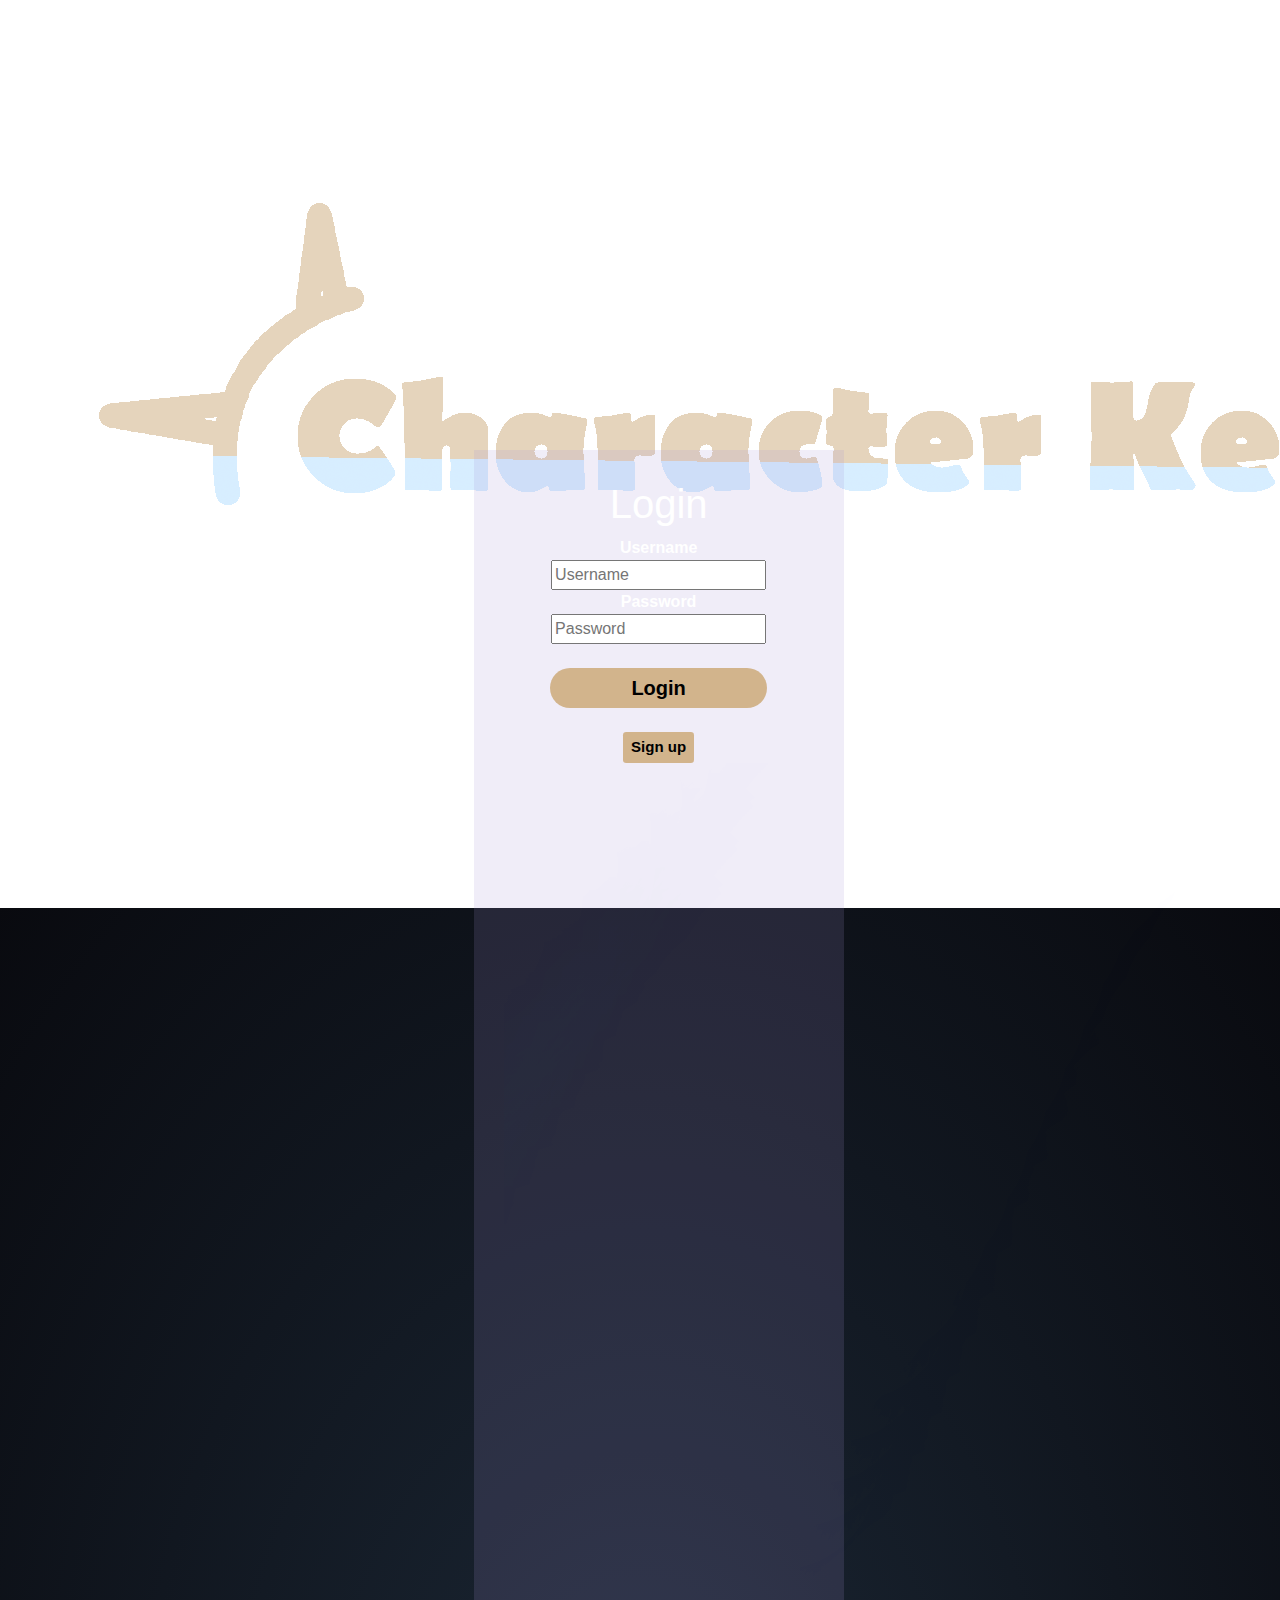
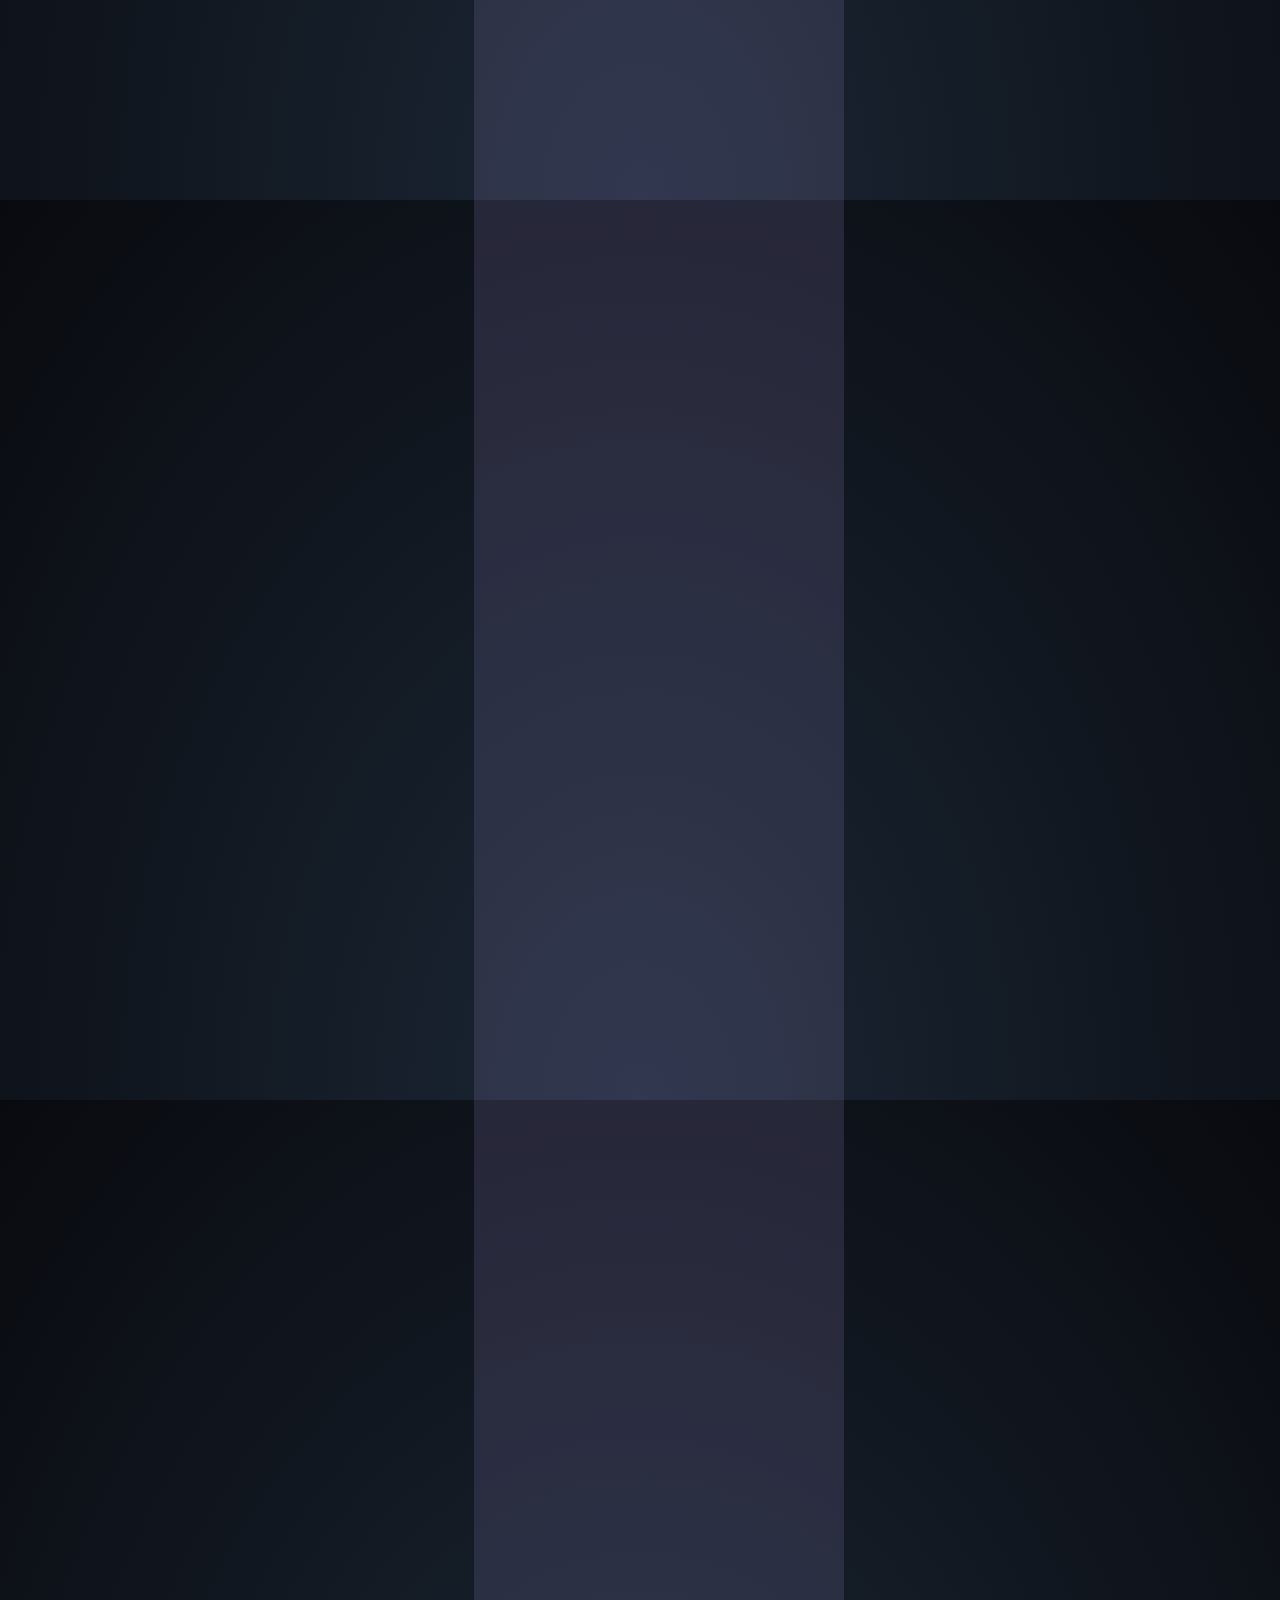
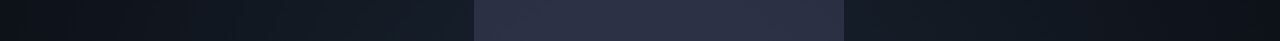
==== commit 29d496a5: "Add files via upload" ====
--- a/index.html
+++ b/index.html
@@ -10,12 +10,34 @@
     <link rel="stylesheet" href="https://stackpath.bootstrapcdn.com/bootstrap/4.3.1/css/bootstrap.min.css" integrity="sha384-ggOyR0iXCbMQv3Xipma34MD+dH/1fQ784/j6cY/iJTQUOhcWr7x9JvoRxT2MZw1T" crossorigin="anonymous">
 </head>
 <body>
-    <section class="wrapper">
-        <div id="stars"></div>
-        <div id="stars2"></div>
-        <div id="stars3"></div>
-    </section>
-
+    <div class="modal fade" tabindex="-1" id="popup" data-keyboard="false" data-backdrop="static">
+        <div class="modal-dialog modal-sm">
+          <div class="modal-content">
+            <div class="modal-header">
+              <h4 id="registertitle" class="modal-title">Sign Up</h4>
+              <button type="button" class="close" data-dismiss="modal" onclick="erase();">&times;</button>
+    
+            </div>
+            <div class="modal-body">
+              <form>
+                <div class="form-group">
+                  <label for="inputUserName">Username</label>
+                  <input class="form-control" type="text" id="inputUserName" />
+                </div>
+                  <div class="form-group">
+                    <label for="inputPassword">Password</label>
+                    <input class="form-control" type="password" id="inputPassword" />
+                  </div>
+              </form>
+            </div>
+            <div class="modal-footer">
+              <span id="registrationAlert"></span>
+              <button id="registerButton" type="submit" class="btn btn-primary" onclick="register(); " >Register</button>
+              <button type="button" class="btn btn-primary" data-dismiss="modal" onclick="erase();">Close</button>
+            </div>
+          </div>
+        </div>
+      </div>
     <div id="wholepage">
             <!-- Login box creation -->
         <form  class="loginbox" autocomplete="off">
@@ -38,38 +60,13 @@
       
           <span id="loginResult"></span>
          <!-- <span id="userTaken"></span> -->
-      
             <!-- Modal creation for registration-->
-        <div class="modal fade" tabindex="-1" id="popup" data-keyboard="false" data-backdrop="static">
-          <div class="modal-dialog modal-sm">
-            <div class="modal-content">
-              <div class="modal-header">
-                <h4 id="registertitle" class="modal-title">Sign Up</h4>
-                <button type="button" class="close" data-dismiss="modal" onclick="erase();">&times;</button>
-      
-              </div>
-              <div class="modal-body">
-                <form>
-                  <div class="form-group">
-                    <label for="inputUserName">Username</label>
-                    <input class="form-control" type="text" id="inputUserName" />
-                  </div>
-                    <div class="form-group">
-                      <label for="inputPassword">Password</label>
-                      <input class="form-control" type="password" id="inputPassword" />
-                    </div>
-                </form>
-              </div>
-              <div class="modal-footer">
-                <span id="registrationAlert"></span>
-                <button id="registerButton" type="submit" class="btn btn-primary" onclick="register(); " >Register</button>
-                <button type="button" class="btn btn-primary" data-dismiss="modal" onclick="erase();">Close</button>
-              </div>
-            </div>
-          </div>
-        </div>
+            <img src="Images/logo.png" class="logo">
+      </div>
+      <img src="Images/logotext.png" class="text">
       <script src="https://code.jquery.com/jquery-3.3.1.slim.min.js" integrity="sha384-q8i/X+965DzO0rT7abK41JStQIAqVgRVzpbzo5smXKp4YfRvH+8abtTE1Pi6jizo" crossorigin="anonymous"></script>
       <script src="https://cdnjs.cloudflare.com/ajax/libs/popper.js/1.14.7/umd/popper.min.js" integrity="sha384-UO2eT0CpHqdSJQ6hJty5KVphtPhzWj9WO1clHTMGa3JDZwrnQq4sF86dIHNDz0W1" crossorigin="anonymous"></script>
       <script src="https://stackpath.bootstrapcdn.com/bootstrap/4.3.1/js/bootstrap.min.js" integrity="sha384-JjSmVgyd0p3pXB1rRibZUAYoIIy6OrQ6VrjIEaFf/nJGzIxFDsf4x0xIM+B07jRM" crossorigin="anonymous"></script>
 </body>
+
 </html>